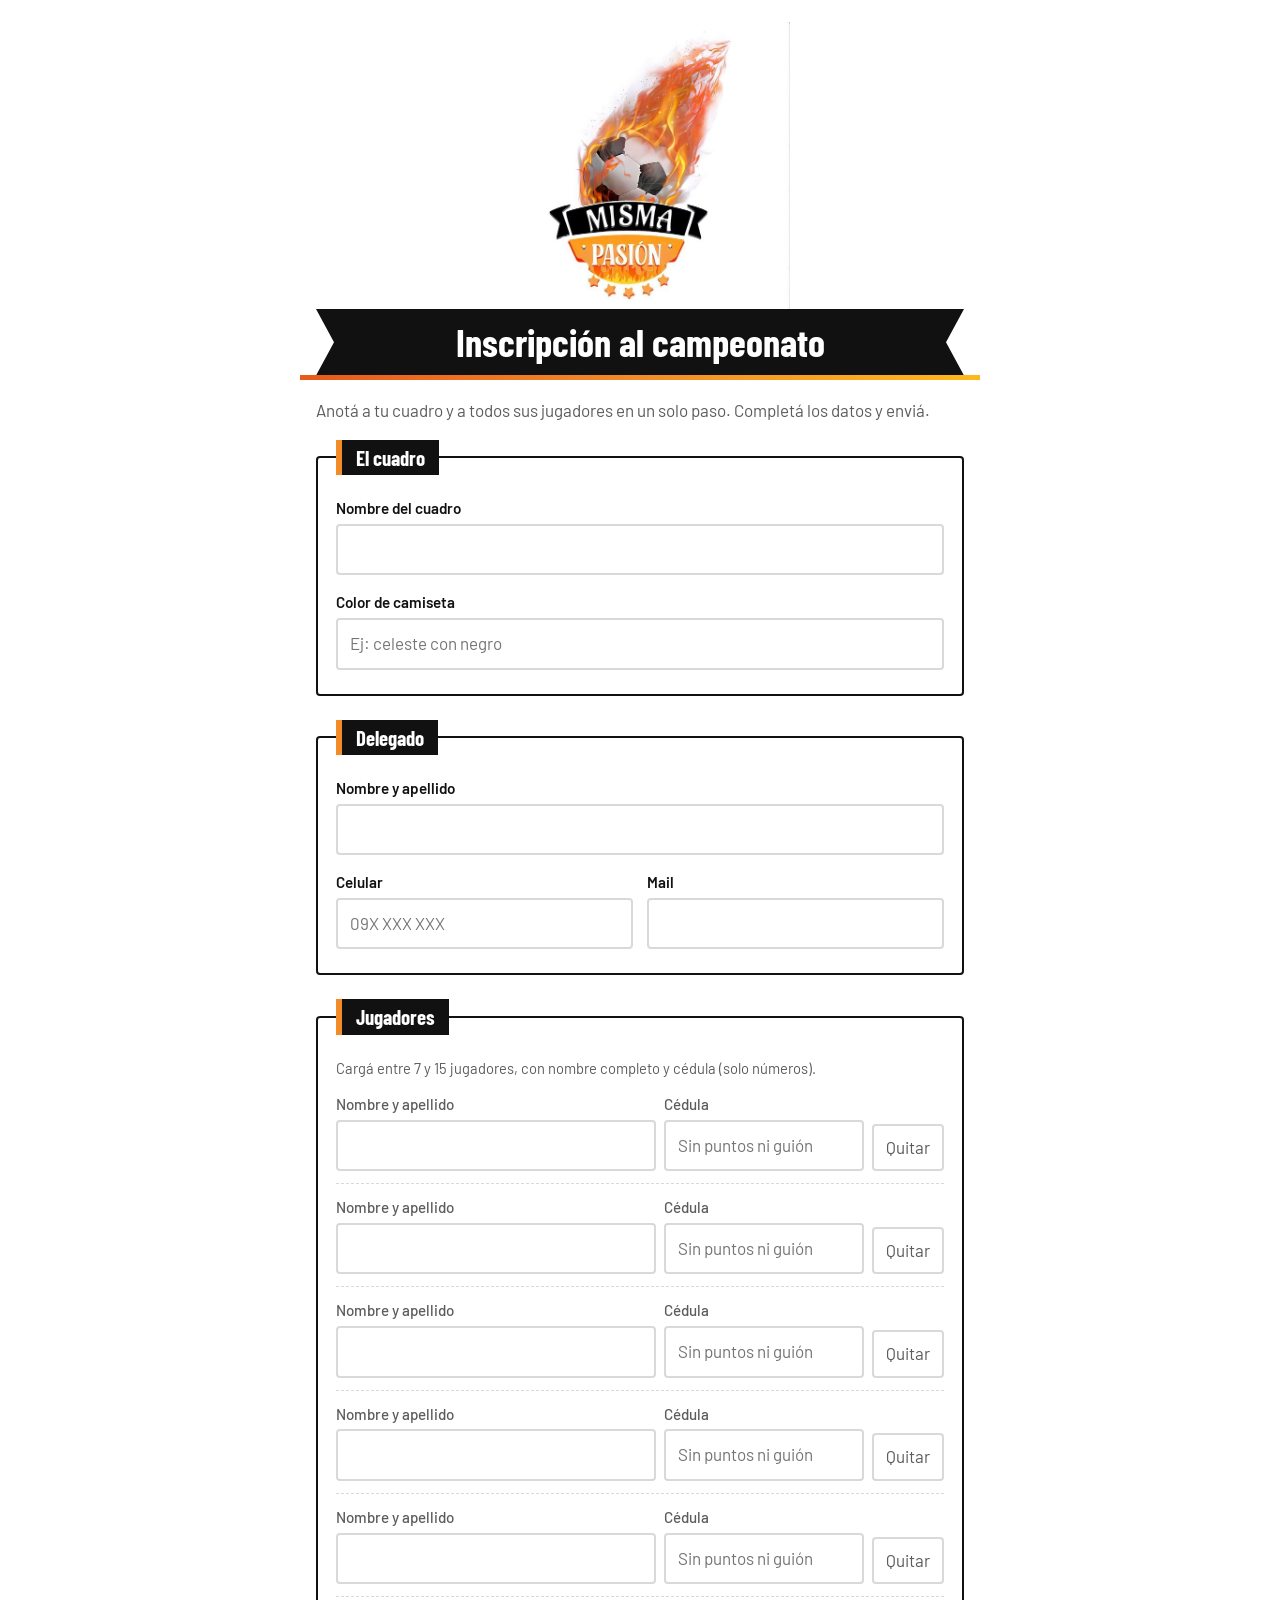
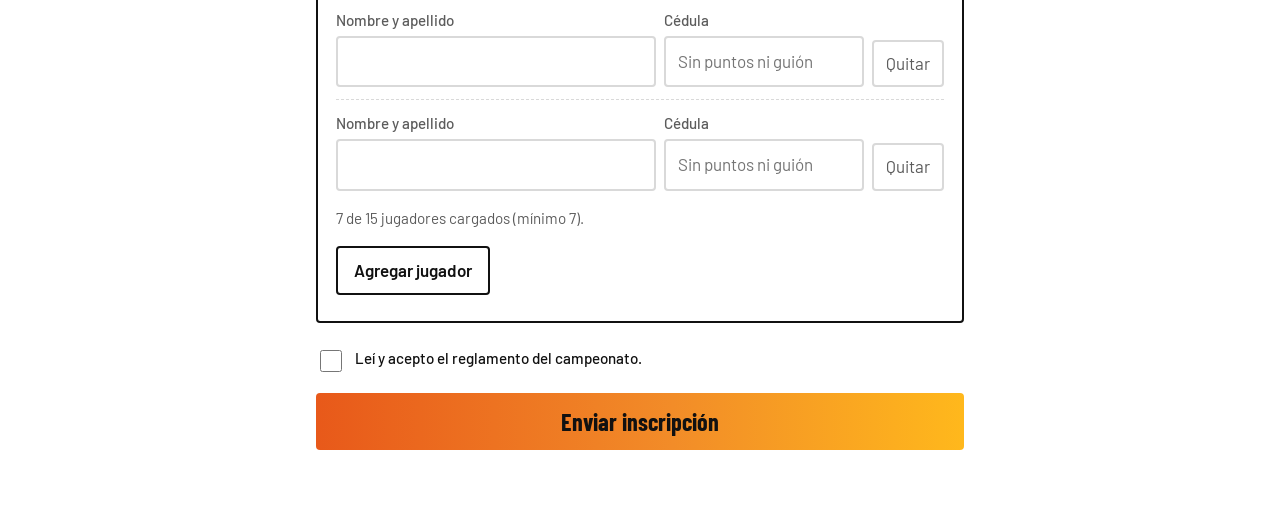
==== inscripcion.html @ 7fe567ce "Add files via upload" ====
<!DOCTYPE html>
<html lang="es">
<head>
<meta charset="utf-8">
<meta name="viewport" content="width=device-width, initial-scale=1">
<title>Misma Pasión - Inscripción</title>
<link rel="preconnect" href="https://fonts.googleapis.com">
<link rel="preconnect" href="https://fonts.gstatic.com" crossorigin>
<link href="https://fonts.googleapis.com/css2?family=Barlow+Condensed:wght@600;700&family=Barlow:wght@400;500;600&display=swap" rel="stylesheet">
<link rel="stylesheet" href="estilos.css">
</head>
<body>

<header class="cabecera">
  <img class="logo" src="logo.jpg" alt="Misma Pasión">
</header>
<div class="cinta"><h1>Inscripción al campeonato</h1></div>
<div class="llama"></div>
<p class="intro">Anotá a tu cuadro y a todos sus jugadores en un solo paso. Completá los datos y enviá.</p>

<main>
  <form id="form" novalidate>
    <fieldset>
      <legend>El cuadro</legend>
      <div class="campo">
        <label for="equipo">Nombre del cuadro</label>
        <input type="text" id="equipo" autocomplete="off" maxlength="40" required>
      </div>
      <div class="campo">
        <label for="color">Color de camiseta</label>
        <input type="text" id="color" maxlength="30" placeholder="Ej: celeste con negro">
      </div>
    </fieldset>

    <fieldset>
      <legend>Delegado</legend>
      <div class="campo">
        <label for="delegado">Nombre y apellido</label>
        <input type="text" id="delegado" autocomplete="name" maxlength="60" required>
      </div>
      <div class="fila2">
        <div class="campo">
          <label for="celular">Celular</label>
          <input type="tel" id="celular" autocomplete="tel" maxlength="20" placeholder="09X XXX XXX" required>
        </div>
        <div class="campo">
          <label for="mail">Mail</label>
          <input type="email" id="mail" autocomplete="email" maxlength="80">
        </div>
      </div>
    </fieldset>

    <fieldset>
      <legend>Jugadores</legend>
      <p class="ayuda" id="ayudaJug"></p>
      <div id="lista"></div>
      <p class="contador" id="contador"></p>
      <button type="button" class="agregar" id="agregar">Agregar jugador</button>
    </fieldset>

    <label class="acepto">
      <input type="checkbox" id="acepto">
      <span>Leí y acepto el reglamento del campeonato.</span>
    </label>

    <p class="error" id="error" role="alert"></p>
    <button type="submit" class="enviar" id="enviar">Enviar inscripción</button>
  </form>

  <section id="listo" aria-live="polite">
    <h2>Inscripción recibida</h2>
    <p>Tu cuadro quedó anotado. Te vamos a escribir al celular del delegado para confirmar y avisar los próximos pasos.</p>
    <p>Si algo está mal, escribinos y lo corregimos.</p>
  </section>
</main>

<script src="app.js"></script>
</body>
</html>
---- estilos.css ----
/* ===== COLORES (sacados del logo Misma Pasión) ===== */
:root {
  --negro: #111111;
  --naranja: #f28c28;
  --llama: #e8591a;
  --amarillo: #ffb81c;
  --blanco: #ffffff;
  --gris: #5c5c5c;
  --borde: #d9d9d9;
  --error: #c62828;
}

* { box-sizing: border-box; }
html { -webkit-text-size-adjust: 100%; }

body {
  margin: 0;
  background: var(--blanco);
  color: var(--negro);
  font-family: "Barlow", system-ui, -apple-system, "Segoe UI", Roboto, sans-serif;
  font-size: 17px;
  line-height: 1.5;
}

/* ===== CABECERA: logo + cinta negra ===== */
.cabecera { text-align: center; padding: 22px 16px 0; }
.logo { width: min(300px, 70vw); height: auto; display: block; margin: 0 auto; }

.cinta {
  max-width: 680px;
  margin: -6px auto 0;
  padding: 0 16px;
}
.cinta h1 {
  margin: 0;
  background: var(--negro);
  color: var(--blanco);
  text-align: center;
  font-family: "Barlow Condensed", "Arial Narrow", sans-serif;
  font-weight: 700;
  font-size: clamp(1.7rem, 6vw, 2.4rem);
  line-height: 1;
  padding: 14px 34px;
  /* puntas de cinta como en el logo */
  clip-path: polygon(0 0, 100% 0, calc(100% - 18px) 50%, 100% 100%, 0 100%, 18px 50%);
}
.llama {
  max-width: 680px;
  height: 5px;
  margin: 0 auto;
  background: linear-gradient(90deg, var(--llama), var(--naranja), var(--amarillo));
}

.intro { max-width: 680px; margin: 18px auto 0; padding: 0 16px; color: var(--gris); }

/* ===== FORMULARIO ===== */
main { max-width: 680px; margin: 0 auto; padding: 16px 16px 64px; }

fieldset {
  border: 2px solid var(--negro);
  border-radius: 4px;
  padding: 22px 18px 8px;
  margin: 0 0 24px;
}
legend {
  background: var(--negro);
  color: var(--blanco);
  font-family: "Barlow Condensed", "Arial Narrow", sans-serif;
  font-weight: 700;
  font-size: 1.3rem;
  padding: 2px 14px;
  border-left: 6px solid var(--naranja);
}

label { display: block; font-weight: 600; font-size: .95rem; margin-bottom: 4px; }
.campo { margin-bottom: 16px; }

input[type=text], input[type=tel], input[type=email] {
  width: 100%;
  font: inherit;
  padding: 11px 12px;
  border: 2px solid var(--borde);
  border-radius: 4px;
  background: var(--blanco);
  color: var(--negro);
}
input:focus-visible, button:focus-visible {
  outline: 3px solid var(--amarillo);
  outline-offset: 1px;
  border-color: var(--naranja);
}

.fila2 { display: grid; gap: 0 14px; grid-template-columns: 1fr; }
@media (min-width: 560px) { .fila2 { grid-template-columns: 1fr 1fr; } }

.ayuda { color: var(--gris); font-size: .92rem; margin: 0 0 14px; }

/* ===== JUGADORES ===== */
.jugador {
  display: grid;
  grid-template-columns: 1fr;
  gap: 8px;
  align-items: end;
  padding: 12px 0;
  border-top: 1px dashed var(--borde);
}
.jugador:first-child { border-top: 0; padding-top: 0; }
@media (min-width: 560px) { .jugador { grid-template-columns: 1.6fr 1fr auto; } }
.jugador label { font-weight: 500; color: var(--gris); }

.quitar {
  font: inherit;
  background: var(--blanco);
  border: 2px solid var(--borde);
  border-radius: 4px;
  padding: 9px 12px;
  color: var(--gris);
  cursor: pointer;
}
.quitar:hover { border-color: var(--error); color: var(--error); }

.contador { color: var(--gris); font-size: .95rem; margin: 4px 0 16px; }

.agregar {
  font: inherit;
  font-weight: 600;
  background: var(--blanco);
  color: var(--negro);
  border: 2px solid var(--negro);
  border-radius: 4px;
  padding: 10px 16px;
  cursor: pointer;
  margin-bottom: 18px;
}
.agregar:hover { background: var(--negro); color: var(--amarillo); }
.agregar[disabled] { opacity: .4; cursor: not-allowed; background: var(--blanco); color: var(--negro); }

/* ===== ACEPTO + ENVIAR ===== */
.acepto { display: flex; gap: 10px; align-items: flex-start; font-weight: 500; margin: 0 0 18px; }
.acepto input { width: 22px; height: 22px; margin-top: 3px; accent-color: var(--llama); }

.enviar {
  font-family: "Barlow Condensed", "Arial Narrow", sans-serif;
  font-weight: 700;
  font-size: 1.5rem;
  width: 100%;
  padding: 14px;
  border: 0;
  border-radius: 4px;
  cursor: pointer;
  background: linear-gradient(90deg, var(--llama), var(--naranja) 55%, var(--amarillo));
  color: var(--negro);
}
.enviar:hover { filter: brightness(.94); }
.enviar[disabled] { opacity: .6; cursor: wait; }

.error { color: var(--error); font-weight: 600; margin: 0 0 14px; }
.error:empty { display: none; }
.invalido { border-color: var(--error) !important; }

/* ===== MENSAJE FINAL ===== */
#listo {
  display: none;
  border: 2px solid var(--negro);
  border-left: 10px solid var(--naranja);
  border-radius: 4px;
  padding: 24px 20px;
}
#listo h2 {
  font-family: "Barlow Condensed", "Arial Narrow", sans-serif;
  font-size: 1.9rem;
  margin: 0 0 8px;
}
#listo p { margin: 0 0 8px; }

@media (prefers-reduced-motion: reduce) { * { transition: none !important; } }
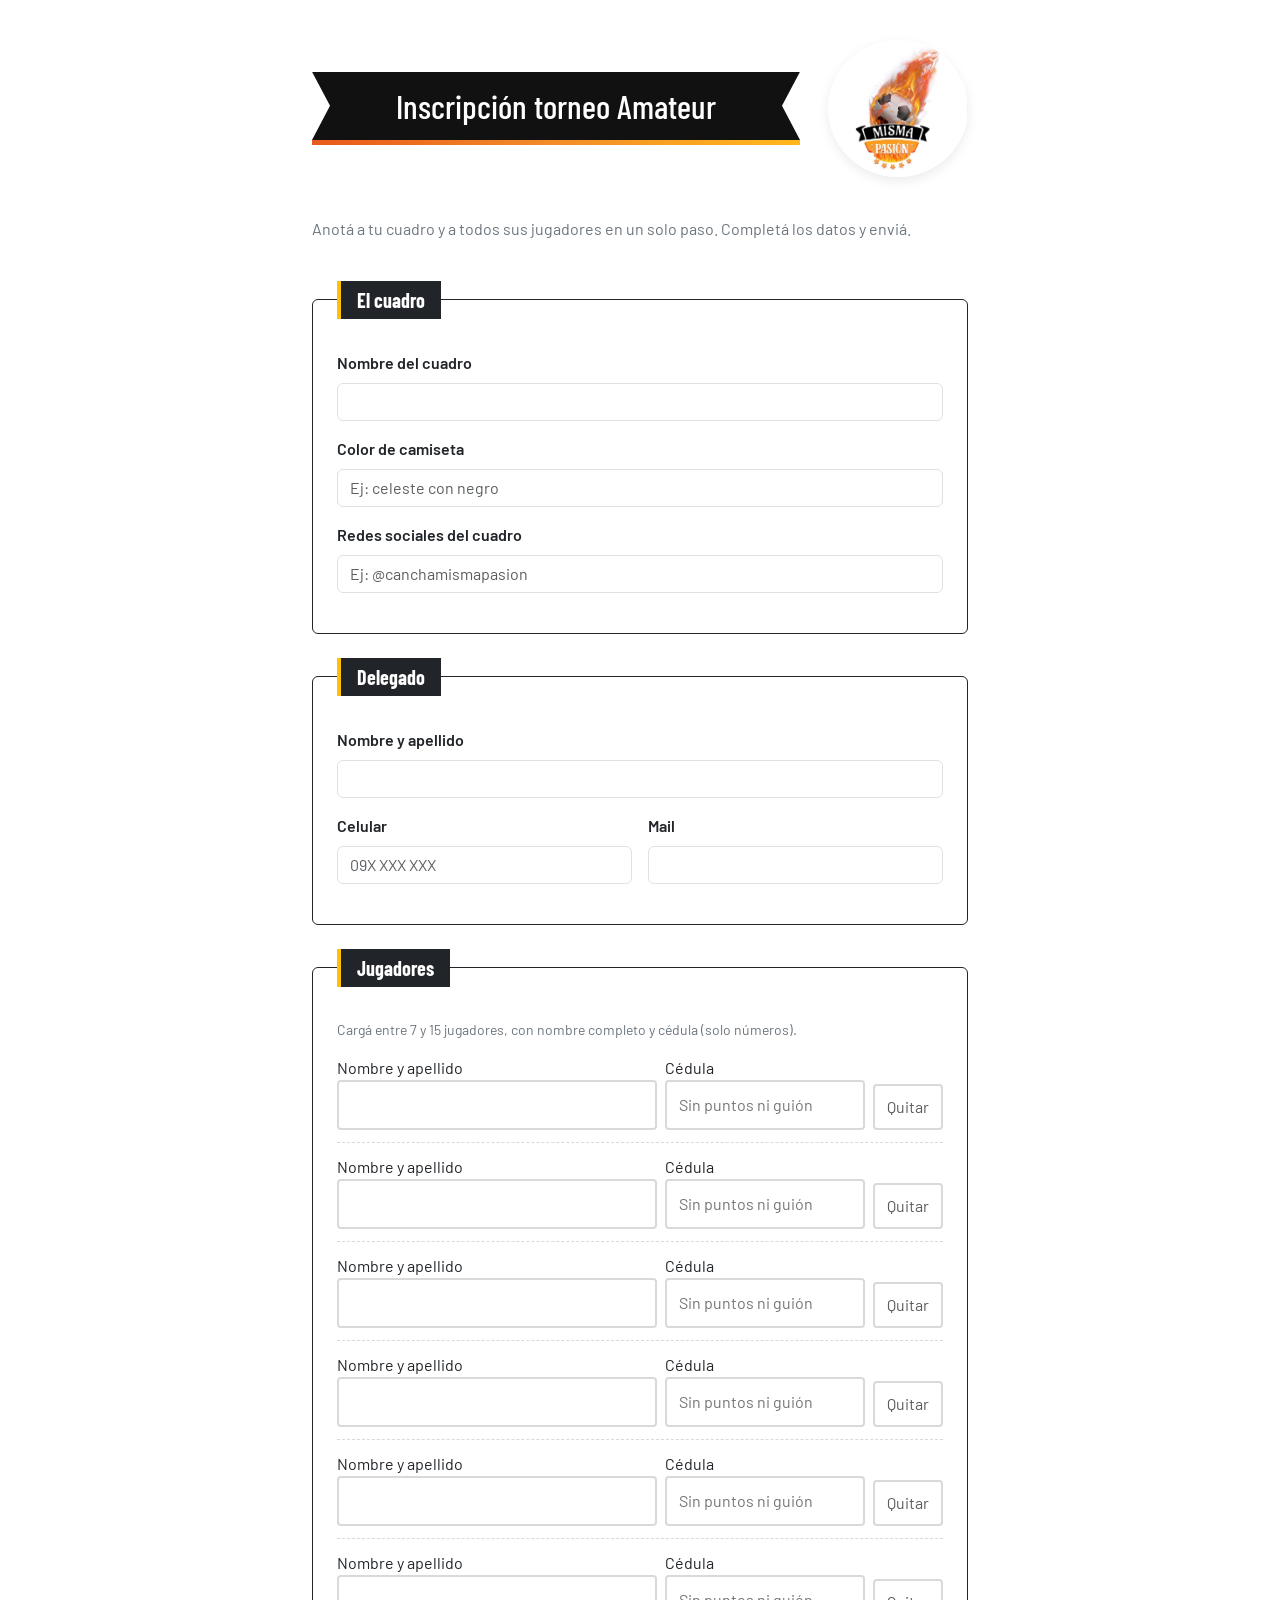
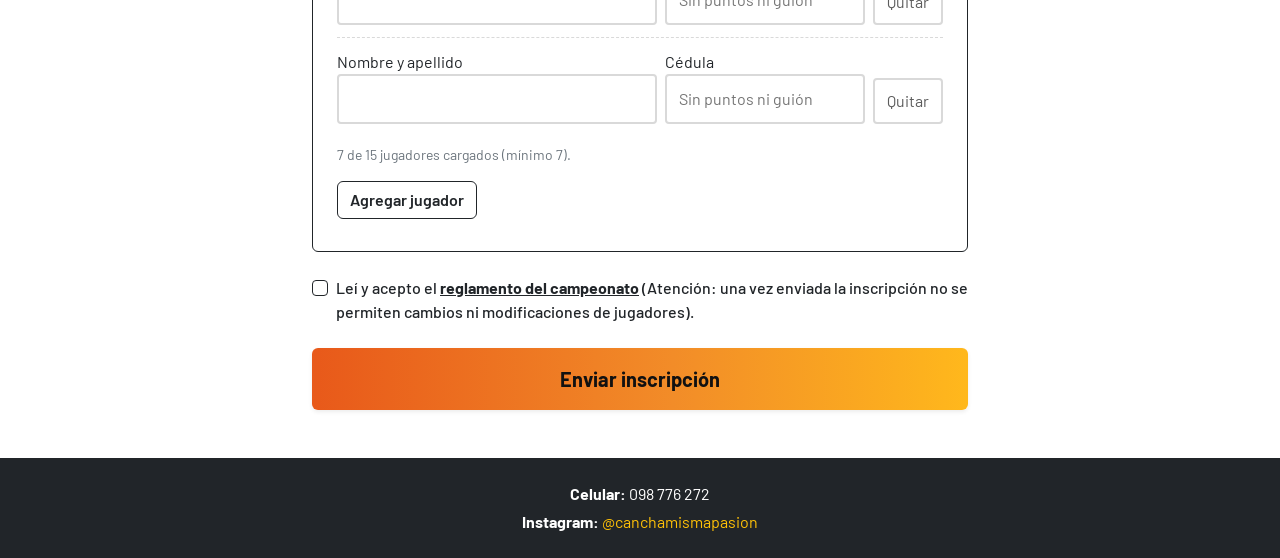
==== commit 80ec7e04: "Feature: Implementar stilos y script." ====
--- a/inscripcion.html
+++ b/inscripcion.html
@@ -3,77 +3,133 @@
 <head>
 <meta charset="utf-8">
 <meta name="viewport" content="width=device-width, initial-scale=1">
-<title>Misma Pasión - Inscripción</title>
+<title>Misma Pasión - Inscripción torneo Amateur</title>
 <link rel="preconnect" href="https://fonts.googleapis.com">
 <link rel="preconnect" href="https://fonts.gstatic.com" crossorigin>
 <link href="https://fonts.googleapis.com/css2?family=Barlow+Condensed:wght@600;700&family=Barlow:wght@400;500;600&display=swap" rel="stylesheet">
+<link href="https://cdn.jsdelivr.net/npm/bootstrap@5.3.3/dist/css/bootstrap.min.css" rel="stylesheet">
 <link rel="stylesheet" href="estilos.css">
 </head>
-<body>
+<body class="bg-white text-dark">
 
-<header class="cabecera">
-  <img class="logo" src="logo.jpg" alt="Misma Pasión">
-</header>
-<div class="cinta"><h1>Inscripción al campeonato</h1></div>
-<div class="llama"></div>
-<p class="intro">Anotá a tu cuadro y a todos sus jugadores en un solo paso. Completá los datos y enviá.</p>
+<div class="container" style="max-width: 680px;">
+  <header class="brand-header px-0">
+    <div class="row align-items-center g-3">
+      <div class="col-8 col-sm-9">
+        <div class="cinta">
+          <h1>Inscripción torneo Amateur</h1>
+        </div>
+        <div class="llama"></div>
+      </div>
+      <div class="col-4 col-sm-3 text-end">
+        <img class="logo-side img-fluid rounded-circle" src="logo.jpg" alt="Misma Pasión">
+      </div>
+    </div>
+  </header>
 
-<main>
-  <form id="form" novalidate>
-    <fieldset>
-      <legend>El cuadro</legend>
-      <div class="campo">
-        <label for="equipo">Nombre del cuadro</label>
-        <input type="text" id="equipo" autocomplete="off" maxlength="40" required>
+  <p class="intro text-secondary mt-3">Anotá a tu cuadro y a todos sus jugadores en un solo paso. Completá los datos y enviá.</p>
+</div>
+
+<main class="container py-3 pb-5" style="max-width: 680px;">
+  <form id="form" novalidate class="mt-2">
+    
+    <fieldset class="border border-dark rounded p-3 p-md-4 mb-4">
+      <legend class="float-none w-auto px-3 py-1 bg-dark text-white fw-bold fs-5 border-start border-4 border-warning">El cuadro</legend>
+      
+      <div class="mb-3">
+        <label for="equipo" class="form-label fw-semibold">Nombre del cuadro</label>
+        <input type="text" id="equipo" class="form-control" autocomplete="off" maxlength="40" required>
       </div>
-      <div class="campo">
-        <label for="color">Color de camiseta</label>
-        <input type="text" id="color" maxlength="30" placeholder="Ej: celeste con negro">
+      
+      <div class="mb-3">
+        <label for="color" class="form-label fw-semibold">Color de camiseta</label>
+        <input type="text" id="color" class="form-control" maxlength="30" placeholder="Ej: celeste con negro">
+      </div>
+      
+      <div class="mb-3">
+        <label for="redes" class="form-label fw-semibold">Redes sociales del cuadro</label>
+        <input type="text" id="redes" class="form-control" maxlength="30" placeholder="Ej: @canchamismapasion">
       </div>
     </fieldset>
 
-    <fieldset>
-      <legend>Delegado</legend>
-      <div class="campo">
-        <label for="delegado">Nombre y apellido</label>
-        <input type="text" id="delegado" autocomplete="name" maxlength="60" required>
+    <fieldset class="border border-dark rounded p-3 p-md-4 mb-4">
+      <legend class="float-none w-auto px-3 py-1 bg-dark text-white fw-bold fs-5 border-start border-4 border-warning">Delegado</legend>
+      
+      <div class="mb-3">
+        <label for="delegado" class="form-label fw-semibold">Nombre y apellido</label>
+        <input type="text" id="delegado" class="form-control" autocomplete="name" maxlength="60" required>
       </div>
-      <div class="fila2">
-        <div class="campo">
-          <label for="celular">Celular</label>
-          <input type="tel" id="celular" autocomplete="tel" maxlength="20" placeholder="09X XXX XXX" required>
+      
+      <div class="row g-3">
+        <div class="col-md-6 mb-3">
+          <label for="celular" class="form-label fw-semibold">Celular</label>
+          <input type="tel" id="celular" class="form-control" autocomplete="tel" maxlength="20" placeholder="09X XXX XXX" required>
         </div>
-        <div class="campo">
-          <label for="mail">Mail</label>
-          <input type="email" id="mail" autocomplete="email" maxlength="80">
+        <div class="col-md-6 mb-3">
+          <label for="mail" class="form-label fw-semibold">Mail</label>
+          <input type="email" id="mail" class="form-control" autocomplete="email" maxlength="80">
         </div>
       </div>
     </fieldset>
 
-    <fieldset>
-      <legend>Jugadores</legend>
-      <p class="ayuda" id="ayudaJug"></p>
+    <fieldset class="border border-dark rounded p-3 p-md-4 mb-4">
+      <legend class="float-none w-auto px-3 py-1 bg-dark text-white fw-bold fs-5 border-start border-4 border-warning">Jugadores</legend>
+      <p class="text-secondary small mb-3" id="ayudaJug"></p>
       <div id="lista"></div>
-      <p class="contador" id="contador"></p>
-      <button type="button" class="agregar" id="agregar">Agregar jugador</button>
+      <p class="text-secondary small mt-2 mb-3" id="contador"></p>
+      <button type="button" class="btn btn-outline-dark fw-semibold mb-2" id="agregar">Agregar jugador</button>
     </fieldset>
 
-    <label class="acepto">
-      <input type="checkbox" id="acepto">
-      <span>Leí y acepto el reglamento del campeonato.</span>
-    </label>
+<div class="form-check mb-4">
+  <input class="form-check-input border-dark" type="checkbox" id="acepto" required>
+  <label class="form-check-label fw-medium text-dark" for="acepto">
+    Leí y acepto el <a href="#" data-bs-toggle="modal" data-bs-target="#modalReglamento" class="text-dark fw-bold text-decoration-underline">reglamento del campeonato</a> (Atención: una vez enviada la inscripción no se permiten cambios ni modificaciones de jugadores).
+  </label>
+</div>
 
-    <p class="error" id="error" role="alert"></p>
-    <button type="submit" class="enviar" id="enviar">Enviar inscripción</button>
+<div class="modal fade" id="modalReglamento" tabindex="dal" aria-labelledby="modalReglamentoLabel" aria-hidden="true">
+  <div class="modal-dialog modal-dialog-scrollable">
+    <div class="modal-content">
+      <div class="modal-header bg-dark text-white">
+        <h5 class="modal-title fw-bold" id="modalReglamentoLabel">Reglamento y Condiciones de Inscripción</h5>
+        <button type="button" class="btn-close btn-close-white" data-bs-dismiss="modal" aria-label="Cerrar"></button>
+      </div>
+      <div class="modal-body text-start">
+        <h6 class="fw-bold text-dark">1. Plantel de Jugadores</h6>
+        <p class="text-secondary small">El equipo inscribe la lista de buena fe definitiva en este formulario. <strong>Una vez finalizada y enviada la inscripción, no se permitirán modificaciones, altas, bajas ni cambios de jugadores</strong> bajo ningún concepto.</p>
+        
+        <h6 class="fw-bold text-dark">2. Responsabilidad del Delegado</h6>
+        <p class="text-secondary small">El delegado firmante es el único responsable de chequear que los datos de los jugadores y sus números de contacto sean correctos.</p>
+        
+        <h6 class="fw-bold text-dark">3. Comunicación</h6>
+        <p class="text-secondary small">Cualquier aviso se realizará a través del celular de contacto provisto en la inscripción.</p>
+      </div>
+      <div class="modal-footer">
+        <button type="button" class="btn btn-dark w-100 fw-bold" data-bs-dismiss="modal">Entendido</button>
+      </div>
+    </div>
+  </div>
+</div>
+
+    <p class="text-danger fw-semibold mb-3" id="error" role="alert"></p>
+    <button type="submit" class="btn btn-warning fw-bold fs-5 w-100 py-3 text-dark shadow-sm" id="enviar">Enviar inscripción</button>
   </form>
 
-  <section id="listo" aria-live="polite">
-    <h2>Inscripción recibida</h2>
-    <p>Tu cuadro quedó anotado. Te vamos a escribir al celular del delegado para confirmar y avisar los próximos pasos.</p>
-    <p>Si algo está mal, escribinos y lo corregimos.</p>
+  <section id="listo" class="border border-dark border-start border-5 border-warning rounded p-4 bg-light mt-4" aria-live="polite" style="display: none;">
+    <h2 class="h3 fw-bold mb-2">Inscripción recibida</h2>
+    <p class="mb-2">Tu cuadro quedó anotado. Te vamos a escribir al celular del delegado para confirmar y avisar los próximos pasos.</p>
+    <p class="mb-0">Si algo está mal, escribinos y lo corregimos.</p>
   </section>
 </main>
 
+<footer class="bg-dark text-white text-center py-4 mt-auto">
+  <div class="container">
+    <p class="mb-1"><strong>Celular:</strong> 098 776 272</p>
+    <p class="mb-0"><strong>Instagram:</strong> <a href="https://instagram.com/canchamismapasion" target="_blank" rel="noopener" class="text-warning text-decoration-none">@canchamismapasion</a></p>
+  </div>
+</footer>
+
+<script src="https://cdn.jsdelivr.net/npm/bootstrap@5.3.3/dist/js/bootstrap.bundle.min.js"></script>
 <script src="app.js"></script>
 </body>
 </html>
--- a/estilos.css
+++ b/estilos.css
@@ -1,4 +1,4 @@
-/* ===== COLORES (sacados del logo Misma Pasión) ===== */
+/* ===== COLORES ORIGINALES MISMA PASIÓN ===== */
 :root {
   --negro: #111111;
   --naranja: #f28c28;
@@ -10,92 +10,74 @@
   --error: #c62828;
 }
 
-* { box-sizing: border-box; }
-html { -webkit-text-size-adjust: 100%; }
-
 body {
-  margin: 0;
-  background: var(--blanco);
+  font-family: "Barlow", system-ui, -apple-system, "Segoe UI", Roboto, sans-serif;
+  background-color: var(--blanco) !important;
   color: var(--negro);
-  font-family: "Barlow", system-ui, -apple-system, "Segoe UI", Roboto, sans-serif;
-  font-size: 17px;
-  line-height: 1.5;
 }
 
-/* ===== CABECERA: logo + cinta negra ===== */
-.cabecera { text-align: center; padding: 22px 16px 0; }
-.logo { width: min(300px, 70vw); height: auto; display: block; margin: 0 auto; }
+/* Cabecera con respiro y diseño equilibrado */
+.brand-header {
+  padding-top: 2.5rem;
+  padding-bottom: 1.5rem;
+}
+
+/* Logo elegante ubicado a la derecha con un marco sutil */
+.logo-side {
+  width: 1005;
+  max-width: 140px;
+  height: auto;
+  border-radius: 8px;
+  box-shadow: 0 4px 12px rgba(0, 0, 0, 0.08);
+  transition: transform 0.2s ease;
+}
+
+.logo-side:hover {
+  transform: scale(1.02);
+}
 
 .cinta {
-  max-width: 680px;
-  margin: -6px auto 0;
-  padding: 0 16px;
+  display: flex;
+  justify-content: center;
+  align-items: center;
+  width: 100%;
 }
+
 .cinta h1 {
+  font-family: "Barlow Condensed", "Arial Narrow", sans-serif;
+  font-size: clamp(1.4rem, 4vw, 2.1rem);
+  color: var(--blanco);
+  background: var(--negro);
+  text-align: center;
   margin: 0;
-  background: var(--negro);
-  color: var(--blanco);
-  text-align: center;
-  font-family: "Barlow Condensed", "Arial Narrow", sans-serif;
-  font-weight: 700;
-  font-size: clamp(1.7rem, 6vw, 2.4rem);
-  line-height: 1;
-  padding: 14px 34px;
-  /* puntas de cinta como en el logo */
+  padding: 14px 45px; 
+  width: 100%;
   clip-path: polygon(0 0, 100% 0, calc(100% - 18px) 50%, 100% 100%, 0 100%, 18px 50%);
 }
+
 .llama {
-  max-width: 680px;
+  max-width: 100%;
   height: 5px;
   margin: 0 auto;
   background: linear-gradient(90deg, var(--llama), var(--naranja), var(--amarillo));
 }
 
-.intro { max-width: 680px; margin: 18px auto 0; padding: 0 16px; color: var(--gris); }
-
-/* ===== FORMULARIO ===== */
-main { max-width: 680px; margin: 0 auto; padding: 16px 16px 64px; }
-
-fieldset {
-  border: 2px solid var(--negro);
-  border-radius: 4px;
-  padding: 22px 18px 8px;
-  margin: 0 0 24px;
-}
 legend {
-  background: var(--negro);
-  color: var(--blanco);
   font-family: "Barlow Condensed", "Arial Narrow", sans-serif;
-  font-weight: 700;
-  font-size: 1.3rem;
-  padding: 2px 14px;
-  border-left: 6px solid var(--naranja);
 }
 
-label { display: block; font-weight: 600; font-size: .95rem; margin-bottom: 4px; }
-.campo { margin-bottom: 16px; }
-
-input[type=text], input[type=tel], input[type=email] {
-  width: 100%;
-  font: inherit;
-  padding: 11px 12px;
-  border: 2px solid var(--borde);
-  border-radius: 4px;
-  background: var(--blanco);
-  color: var(--negro);
-}
-input:focus-visible, button:focus-visible {
-  outline: 3px solid var(--amarillo);
-  outline-offset: 1px;
-  border-color: var(--naranja);
+/* Botón de envío clásico con el degradado naranja del logo */
+.btn-warning {
+  background: linear-gradient(90deg, var(--llama), var(--naranja) 55%, var(--amarillo)) !important;
+  border: none !important;
+  color: var(--negro) !important;
 }
 
-.fila2 { display: grid; gap: 0 14px; grid-template-columns: 1fr; }
-@media (min-width: 560px) { .fila2 { grid-template-columns: 1fr 1fr; } }
+.btn-warning:hover {
+  filter: brightness(.94);
+}
 
-.ayuda { color: var(--gris); font-size: .92rem; margin: 0 0 14px; }
-
-/* ===== JUGADORES ===== */
+/* Estructura para los campos de jugadores dinámicos creados por app.js */
 .jugador {
   display: grid;
   grid-template-columns: 1fr;
@@ -105,9 +87,27 @@
   border-top: 1px dashed var(--borde);
 }
 .jugador:first-child { border-top: 0; padding-top: 0; }
-@media (min-width: 560px) { .jugador { grid-template-columns: 1.6fr 1fr auto; } }
-.jugador label { font-weight: 500; color: var(--gris); }
+@media (min-width: 560px) { 
+  .jugador { grid-template-columns: 1.6fr 1fr auto; } 
+}
 
+.jugador input {
+  font: inherit;
+  padding: 11px 12px;
+  border: 2px solid var(--borde);
+  border-radius: 4px;
+  background: var(--blanco);
+  color: var(--negro);
+  width: 100%;
+}
+
+.jugador input:focus {
+  outline: 3px solid var(--amarillo);
+  outline-offset: 1px;
+  border-color: var(--naranja);
+}
+
+/* Botón de quitar jugador */
 .quitar {
   font: inherit;
   background: var(--blanco);
@@ -117,60 +117,11 @@
   color: var(--gris);
   cursor: pointer;
 }
-.quitar:hover { border-color: var(--error); color: var(--error); }
+.quitar:hover { 
+  border-color: var(--error); 
+  color: var(--error); 
+}
 
-.contador { color: var(--gris); font-size: .95rem; margin: 4px 0 16px; }
-
-.agregar {
-  font: inherit;
-  font-weight: 600;
-  background: var(--blanco);
-  color: var(--negro);
-  border: 2px solid var(--negro);
-  border-radius: 4px;
-  padding: 10px 16px;
-  cursor: pointer;
-  margin-bottom: 18px;
+.invalido { 
+  border-color: var(--error) !important; 
 }
-.agregar:hover { background: var(--negro); color: var(--amarillo); }
-.agregar[disabled] { opacity: .4; cursor: not-allowed; background: var(--blanco); color: var(--negro); }
-
-/* ===== ACEPTO + ENVIAR ===== */
-.acepto { display: flex; gap: 10px; align-items: flex-start; font-weight: 500; margin: 0 0 18px; }
-.acepto input { width: 22px; height: 22px; margin-top: 3px; accent-color: var(--llama); }
-
-.enviar {
-  font-family: "Barlow Condensed", "Arial Narrow", sans-serif;
-  font-weight: 700;
-  font-size: 1.5rem;
-  width: 100%;
-  padding: 14px;
-  border: 0;
-  border-radius: 4px;
-  cursor: pointer;
-  background: linear-gradient(90deg, var(--llama), var(--naranja) 55%, var(--amarillo));
-  color: var(--negro);
-}
-.enviar:hover { filter: brightness(.94); }
-.enviar[disabled] { opacity: .6; cursor: wait; }
-
-.error { color: var(--error); font-weight: 600; margin: 0 0 14px; }
-.error:empty { display: none; }
-.invalido { border-color: var(--error) !important; }
-
-/* ===== MENSAJE FINAL ===== */
-#listo {
-  display: none;
-  border: 2px solid var(--negro);
-  border-left: 10px solid var(--naranja);
-  border-radius: 4px;
-  padding: 24px 20px;
-}
-#listo h2 {
-  font-family: "Barlow Condensed", "Arial Narrow", sans-serif;
-  font-size: 1.9rem;
-  margin: 0 0 8px;
-}
-#listo p { margin: 0 0 8px; }
-
-@media (prefers-reduced-motion: reduce) { * { transition: none !important; } }
